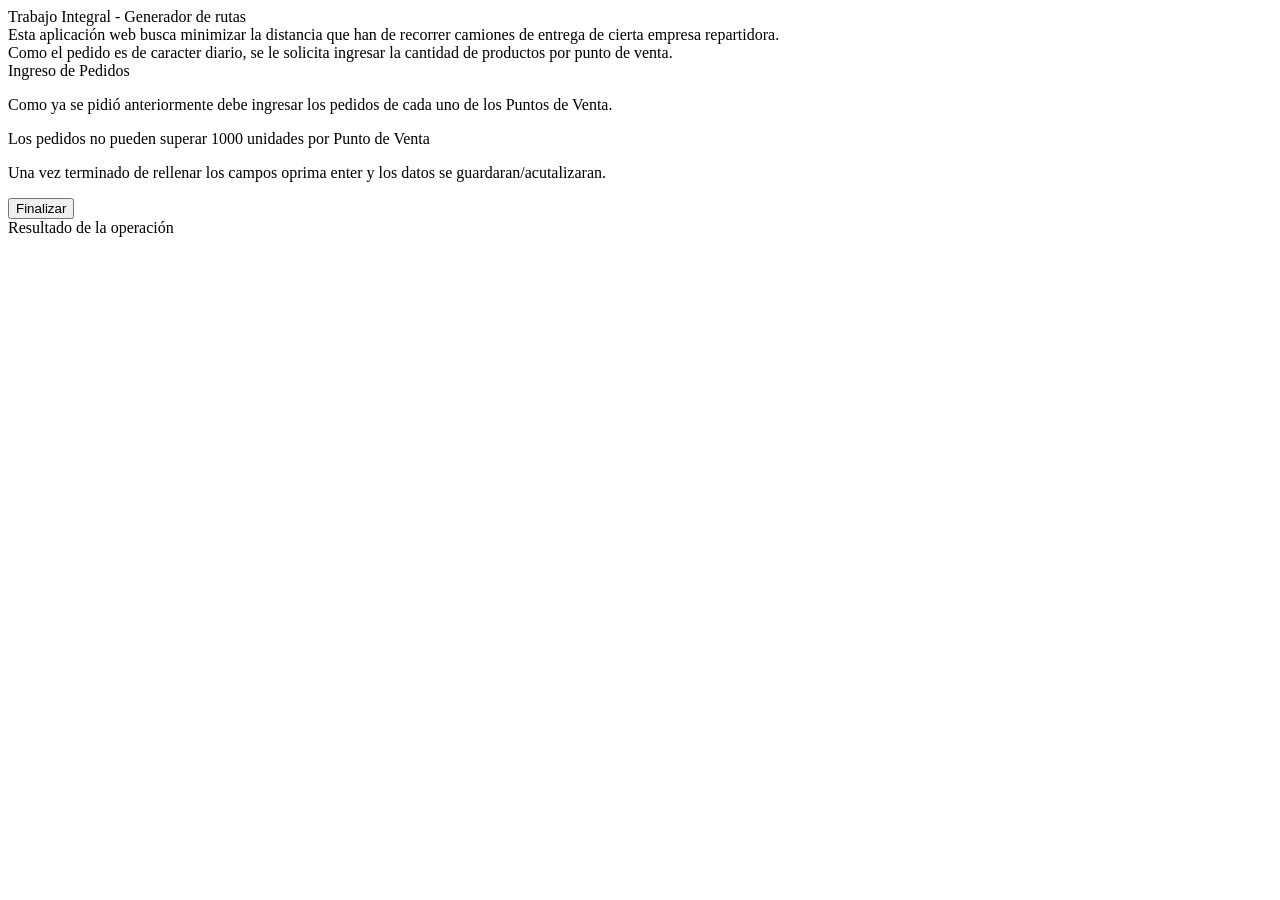
==== index.html @ f0a4f08b "VERSION 01-12-2021 1 -Arreglo de muestra de resultados -Otros cambios menores" ====
<!DOCTYPE html>
<html lang="en" dir="ltr">
    <head>
        <meta charset="UTF-8">
        <meta name="viewport" content="width=device-width, initial-scale=1.0">
        <title>Trabajo Integral</title>
        <!-- Favicon -->
        <link rel="icon" type="image/png" href="../../../Desktop/trabajo-integral-glf-ea9fcd09817e4a0aeb7374c4fe598649d7582580/icons/favicon.svg">
        <!-- Fonts: 'Roboto' 'Work Sans' 'JetBrains Mono'-->
        <link rel="preconnect" href="https://fonts.gstatic.com">
        <link href="https://fonts.googleapis.com/css2?family=JetBrains+Mono:wght@300;400&family=Roboto:wght@300;400;500;700&family=Work+Sans:wght@300;400;500;700;900&display=swap" rel="stylesheet"> 
        <!-- Imports -->
        <link rel="stylesheet" href="../../../Desktop/trabajo-integral-glf-ea9fcd09817e4a0aeb7374c4fe598649d7582580/css/master.css">
        <script defer src="../../../Desktop/trabajo-integral-glf-ea9fcd09817e4a0aeb7374c4fe598649d7582580/js/camiones.js"></script>
    </head>
    <body>
        <div class="header-section">
            <div class="header-wrap">
                <!-- NOTE: Github link here -->
                <div class="header-title">Trabajo Integral - Generador de rutas</div>
                <div class="header-descripcion">Esta aplicación web busca minimizar la distancia que han de recorrer camiones de entrega de cierta empresa repartidora. <br> Como el pedido es de caracter diario, se le solicita ingresar la cantidad de productos por punto de venta.</div>
                <section>
                    <div class="wave wave1"></div>
                    <div class="wave wave2"></div>
                    <div class="wave wave3"></div>
                    <div class="wave wave4"></div>
                </section>
            </div>
        </div>
        <div class="dynamic-input-wrap">
            <div class="input-descripcion">
                <div class="descripcion-title">Ingreso de Pedidos</div>
                <p class="descripcion">Como ya se pidió anteriormente debe ingresar los pedidos de cada uno de los Puntos de Venta.</p>
                <p class="descripcion">Los pedidos no pueden superar 1000 unidades por Punto de Venta</p>
                <p class="descripcion">Una vez terminado de rellenar los campos oprima enter y los datos se guardaran/acutalizaran.</p>
            </div>
            <div class="relleno-datos">
                <div id="inputfield"></div>
                <section>
                    <div class="waveI wave1"></div>
                    <div class="waveI wave2"></div>
                    <div class="waveI wave3"></div>
                    <div class="waveI wave4"></div>
                </section>
                <button type="button" class="boton-datos" onclick="printResultado()">Finalizar</button>
            </div>
        </div>
        <div class="resultado-op">
            <div class="descripcion-title">Resultado de la operaci&oacuten</div>
            <div id="resultadoHTML"></div>
        </div>
        <div class="footer"></div>
    </body>
</html>
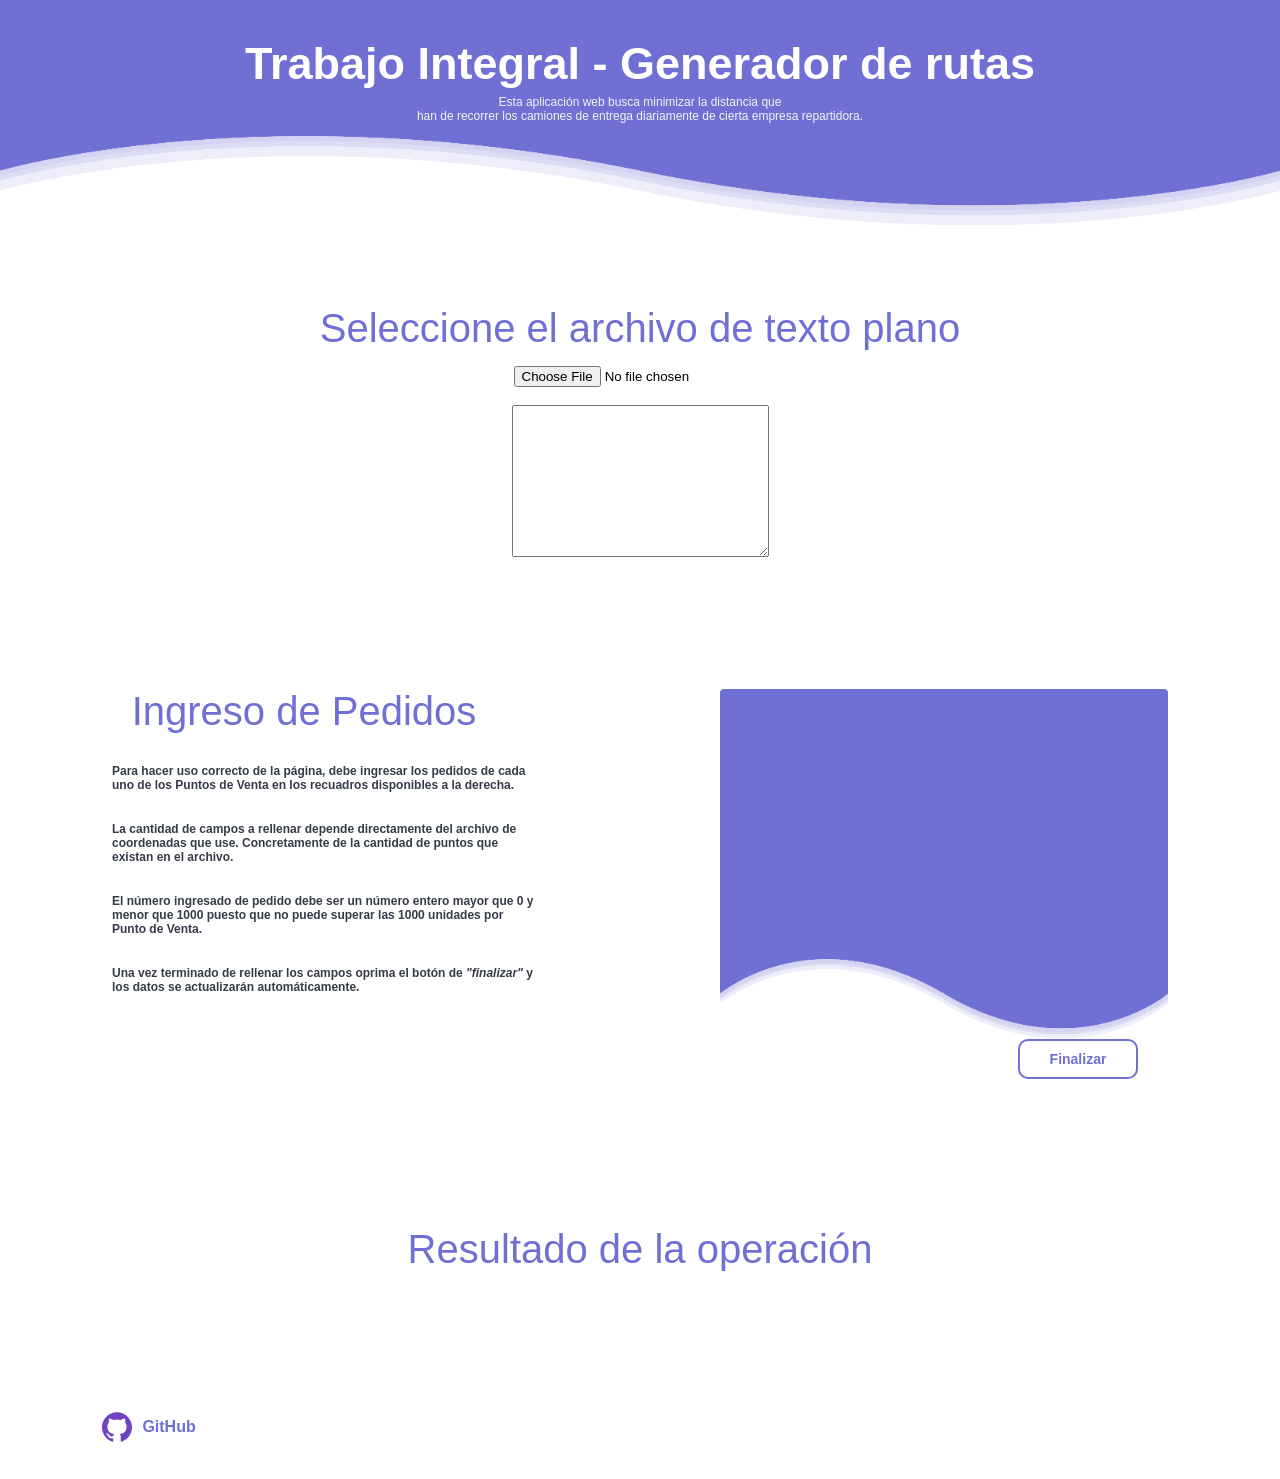
==== commit 91a18c5b: "VERSION 01-12-2021 2 -Se anadio un espacio para poder subir un archivo -Otros arreglos menores" ====
--- a/index.html
+++ b/index.html
@@ -5,20 +5,19 @@
         <meta name="viewport" content="width=device-width, initial-scale=1.0">
         <title>Trabajo Integral</title>
         <!-- Favicon -->
-        <link rel="icon" type="image/png" href="../../../Desktop/trabajo-integral-glf-ea9fcd09817e4a0aeb7374c4fe598649d7582580/icons/favicon.svg">
+        <link rel="icon" type="image/png" href="icons/favicon.svg">
         <!-- Fonts: 'Roboto' 'Work Sans' 'JetBrains Mono'-->
         <link rel="preconnect" href="https://fonts.gstatic.com">
         <link href="https://fonts.googleapis.com/css2?family=JetBrains+Mono:wght@300;400&family=Roboto:wght@300;400;500;700&family=Work+Sans:wght@300;400;500;700;900&display=swap" rel="stylesheet"> 
         <!-- Imports -->
-        <link rel="stylesheet" href="../../../Desktop/trabajo-integral-glf-ea9fcd09817e4a0aeb7374c4fe598649d7582580/css/master.css">
-        <script defer src="../../../Desktop/trabajo-integral-glf-ea9fcd09817e4a0aeb7374c4fe598649d7582580/js/camiones.js"></script>
+        <link rel="stylesheet" href="css/master.css">
+        <script defer src="js/camiones.js"></script>
     </head>
     <body>
         <div class="header-section">
             <div class="header-wrap">
-                <!-- NOTE: Github link here -->
                 <div class="header-title">Trabajo Integral - Generador de rutas</div>
-                <div class="header-descripcion">Esta aplicación web busca minimizar la distancia que han de recorrer camiones de entrega de cierta empresa repartidora. <br> Como el pedido es de caracter diario, se le solicita ingresar la cantidad de productos por punto de venta.</div>
+		        <div class="header-descripcion">Esta aplicaci&oacuten web busca minimizar la distancia que<br>han de recorrer los camiones de entrega diariamente de cierta empresa repartidora.</div>
                 <section>
                     <div class="wave wave1"></div>
                     <div class="wave wave2"></div>
@@ -27,15 +26,26 @@
                 </section>
             </div>
         </div>
+        <!-- ESPACIO PARA SUBIR EL ARCHIVO -->
+        <div class="subir-archivo">
+            <div class="descripcion-title">Seleccione el archivo de texto plano</div>
+            <input type="file" id="archivoTexto">
+	    <p id="mensajes"></p><br>
+            <textarea id="contenido" cols="30" rows="10"></textarea>
+        </div>
+        <!-- INGRESAR LOS PEDIDOS -->
         <div class="dynamic-input-wrap">
             <div class="input-descripcion">
                 <div class="descripcion-title">Ingreso de Pedidos</div>
-                <p class="descripcion">Como ya se pidió anteriormente debe ingresar los pedidos de cada uno de los Puntos de Venta.</p>
-                <p class="descripcion">Los pedidos no pueden superar 1000 unidades por Punto de Venta</p>
-                <p class="descripcion">Una vez terminado de rellenar los campos oprima enter y los datos se guardaran/acutalizaran.</p>
+                <p class="descripcion">Para hacer uso correcto de la p&aacutegina, debe ingresar los pedidos de cada uno de los Puntos de Venta en los recuadros disponibles a la derecha.</p>
+                <p class="descripcion">La cantidad de campos a rellenar depende directamente del archivo de coordenadas que use. Concretamente de la cantidad de puntos que existan en el archivo.</p>
+                <p class="descripcion">El n&uacutemero ingresado de pedido debe ser un n&uacutemero entero mayor que 0 y menor que 1000 puesto que no puede superar las 1000 unidades por Punto de Venta.</p>
+		        <p class="descripcion">Una vez terminado de rellenar los campos oprima el bot&oacuten de <i>"finalizar"</i> y los datos se actualizar&aacuten autom&aacuteticamente.</p>
             </div>
             <div class="relleno-datos">
-                <div id="inputfield"></div>
+                <div class="inputs-wrap">
+                    <div id="inputfield"></div>
+                </div>
                 <section>
                     <div class="waveI wave1"></div>
                     <div class="waveI wave2"></div>
@@ -45,10 +55,16 @@
                 <button type="button" class="boton-datos" onclick="printResultado()">Finalizar</button>
             </div>
         </div>
+        <!-- MUESTRA EL RESULTADO EN TEXTO -->
         <div class="resultado-op">
             <div class="descripcion-title">Resultado de la operaci&oacuten</div>
             <div id="resultadoHTML"></div>
         </div>
-        <div class="footer"></div>
+        <div class="footer">
+            <a class="link-github" href="https://github.com/yowls/trabajo-integral-glf">
+                <img class="link-github-icon" src="icons/github.svg" alt="Github logo icon">
+                <span class="link-github-text">GitHub</span>
+            </a>
+        </div>
     </body>
 </html>
--- a/css/master.css
+++ b/css/master.css
@@ -0,0 +1,233 @@
+/* Load common config */
+@import "colors.css";
+
+body {
+    width: 100%;
+    height: 100%;
+    background-color: white;
+}
+
+* {
+    padding: 0px;
+    margin: 0px;
+    list-style: none;
+    text-decoration: none;
+}
+p {
+    font-family: 'JetBrains Mono', sans-serif;
+    font-weight: bold;
+    font-size: 12px;
+    color: var(--black-fg);
+}
+
+ /* HEADER */
+.header-section {
+    position: relative;
+    width: 100%;
+    height: 20vw;
+    background-color: var(--accent);
+    text-align: center;
+    color: white;
+}
+.header-title {
+    padding-top: 3vw;
+    font-family: 'Roboto', sans-serif;
+    font-weight: bold;
+    font-size: 45px;
+}
+.header-descripcion{
+    padding: 5px 0px;
+    font-family: 'JetBrains Mono', sans-serif;
+    font-size: 12px;
+    font-weight: lighter;
+    color: var(--white-fg);
+}
+/* WAVE ANIMATION ON HEADER*/
+.wave {
+    position: absolute;
+    bottom: 0;
+    left: 0;
+    width: 100%;
+    height: 100px;
+    background-image: url(../img/wave.png);
+    background-size: 100% 100px;
+}
+.wave.wave1 {
+    animation: animate 15s linear infinite;
+    z-index: 10;
+    opacity: 1;
+    animation-delay: 0s;
+    bottom: 0;
+}
+.wave.wave2 {
+    animation: animate2 5s linear infinite;
+    z-index: 9;
+    opacity: 0.5;
+    animation-delay: -5s;
+    bottom: 10px;
+}
+.wave.wave3 {
+    animation: animate 20s linear infinite;
+    z-index: 8;
+    opacity: 0.2;
+    animation-delay: -2s;
+    bottom: 15px;
+}
+.wave.wave4 {
+    animation: animate2 20s linear infinite;
+    z-index: 7;
+    opacity: 0.7;
+    animation-delay: -5s;
+    bottom: 20px;
+}
+@keyframes animate {
+    0% {
+        background-position-x: 0;
+    }
+    100% {
+        background-position-x: 1280px;
+    }
+}
+@keyframes animate2 {
+    0% {
+        background-position-x: 0;
+    }
+    100% {
+        background-position-x: -1280px;
+    }
+}
+
+.subir-archivo {
+    margin-top: 50px;
+    text-align: center;
+}
+
+/* INPUT SECTION  */
+.inputs-wrap {
+    height: 75%;
+    overflow: auto;
+}
+.dynamic-input-wrap {
+    width: 100%;
+    height: 26vw;
+    padding: 10% 0px;
+    display: flex;
+    justify-content: space-around;
+}
+
+.input-descripcion {
+    width: 30%;
+}
+.descripcion-title{
+    text-align: center;
+    color: var(--accent);
+    font-size: 40px;
+    font-weight: lighter;
+    font-family: 'Work Sans', sans-serif;  
+    padding-bottom: 15px;
+}
+.descripcion{
+    padding: 15px 0px;
+    width: 110%;
+}
+.relleno-datos {
+    background-color: var(--accent);
+    border-radius: 4px;
+    padding: 20px 0px 40px 0px;
+    width: 35%;
+    height: 90%;
+    position: relative;
+}
+/* WAVE ANIMATION ON INPUTS */
+.waveI {
+    position: absolute;
+    bottom: 0;
+    left: 0;
+    width: 100%;
+    height: 80px;
+    background-image: url(../img/wave.png);
+    background-size: 100% 100px;
+}
+.waveI.wave1 {
+    animation: animate 30s linear infinite;
+    z-index: 10;
+    opacity: 1;
+    animation-delay: 0s;
+    bottom: 0;
+}
+.waveI.wave2 {
+    animation: animate2 20s linear infinite;
+    z-index: 9;
+    opacity: 0.5;
+    animation-delay: -5s;
+    bottom: 4px;
+}
+.waveI.wave3 {
+    animation: animate 25s linear infinite;
+    z-index: 8;
+    opacity: 0.2;
+    animation-delay: -2s;
+    bottom: 6px;
+}
+.waveI.wave4 {
+    animation: animate2 20s linear infinite;
+    z-index: 7;
+    opacity: 0.7;
+    animation-delay: -5s;
+    bottom: 10px;
+}
+.boton-datos {
+    position: absolute;
+    font-weight: bold;
+    font-size: 14px;
+    font-family: 'Roboto', sans-serif;
+    padding: 10px;
+    width: 120px;
+    color: var(--accent);
+    background-color: white;
+    border: 2px solid var(--accent);
+    border-radius: 10px;
+    right: 30px;
+    bottom: -30px;
+    z-index: 15;
+}
+.boton-datos:hover {
+    background: var(--accent);
+    color: white;
+    cursor: pointer;
+}
+
+/* RESULTADO  */
+.resultado-op {
+    margin-top: 6vw;
+    width: 100%;
+}
+#resultadoHTML {
+    margin-left: 10%;
+}
+.footer {
+    width: 100%;
+    height: 15vw;
+    position: relative;
+}
+.link-github {
+    position: absolute;
+    top: 60%;
+    left: 8%;
+    display: flex;
+    height: 50px;
+    width: 110px;
+    text-align: center;
+    align-items: center;
+}
+.link-github-text {
+    color: var(--accent);
+    margin-left: 10px;
+    font-family: "Roboto", sans-serif;
+    font-size: 16px;
+    font-weight: bold;
+}
+.link-github-icon {
+    height: 30px;
+    width: 30px;
+}
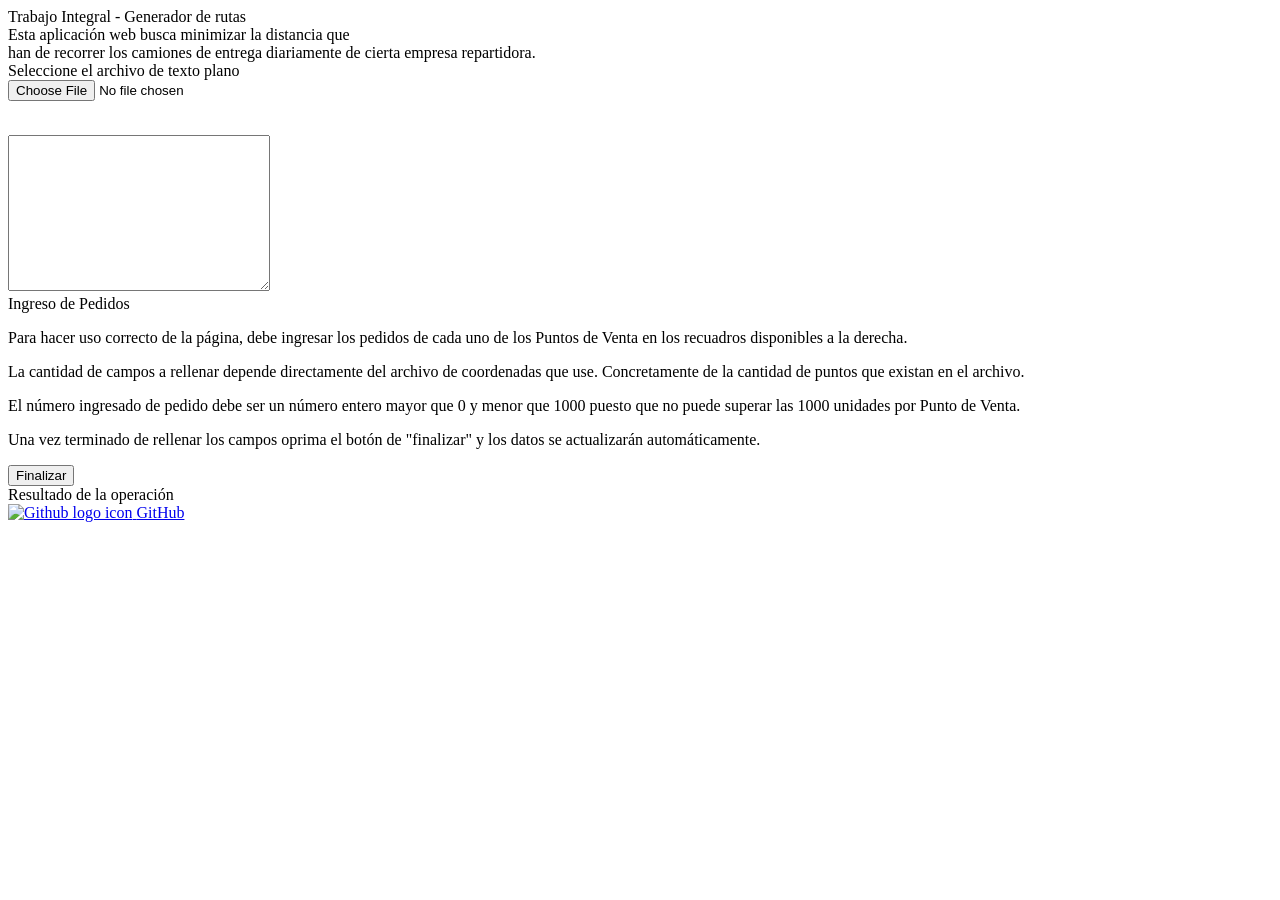
==== commit fdc14734: "VERSION 01-12-2021 4 -Correccion de errores de sonarqube" ====
--- a/index.html
+++ b/index.html
@@ -5,12 +5,12 @@
         <meta name="viewport" content="width=device-width, initial-scale=1.0">
         <title>Trabajo Integral</title>
         <!-- Favicon -->
-        <link rel="icon" type="image/png" href="icons/favicon.svg">
+        <link rel="icon" type="image/png" href="../../../Desktop/trabajo-integral-glf-747c3d6651df2fb85cf1e0e06512dd3d1430d47b/icons/favicon.svg">
         <!-- Fonts: 'Roboto' 'Work Sans' 'JetBrains Mono'-->
         <link rel="preconnect" href="https://fonts.gstatic.com">
         <link href="https://fonts.googleapis.com/css2?family=JetBrains+Mono:wght@300;400&family=Roboto:wght@300;400;500;700&family=Work+Sans:wght@300;400;500;700;900&display=swap" rel="stylesheet"> 
         <!-- Imports -->
-        <link rel="stylesheet" href="css/master.css">
+        <link rel="stylesheet" href="../../../Desktop/trabajo-integral-glf-747c3d6651df2fb85cf1e0e06512dd3d1430d47b/css/master.css">
         <script defer src="js/camiones.js"></script>
     </head>
     <body>
@@ -40,7 +40,7 @@
                 <p class="descripcion">Para hacer uso correcto de la p&aacutegina, debe ingresar los pedidos de cada uno de los Puntos de Venta en los recuadros disponibles a la derecha.</p>
                 <p class="descripcion">La cantidad de campos a rellenar depende directamente del archivo de coordenadas que use. Concretamente de la cantidad de puntos que existan en el archivo.</p>
                 <p class="descripcion">El n&uacutemero ingresado de pedido debe ser un n&uacutemero entero mayor que 0 y menor que 1000 puesto que no puede superar las 1000 unidades por Punto de Venta.</p>
-		        <p class="descripcion">Una vez terminado de rellenar los campos oprima el bot&oacuten de <i>"finalizar"</i> y los datos se actualizar&aacuten autom&aacuteticamente.</p>
+		        <p class="descripcion">Una vez terminado de rellenar los campos oprima el bot&oacuten de "finalizar" y los datos se actualizar&aacuten autom&aacuteticamente.</p>
             </div>
             <div class="relleno-datos">
                 <div class="inputs-wrap">
@@ -62,7 +62,7 @@
         </div>
         <div class="footer">
             <a class="link-github" href="https://github.com/yowls/trabajo-integral-glf">
-                <img class="link-github-icon" src="icons/github.svg" alt="Github logo icon">
+                <img class="link-github-icon" src="../../../Desktop/trabajo-integral-glf-747c3d6651df2fb85cf1e0e06512dd3d1430d47b/icons/github.svg" alt="Github logo icon">
                 <span class="link-github-text">GitHub</span>
             </a>
         </div>
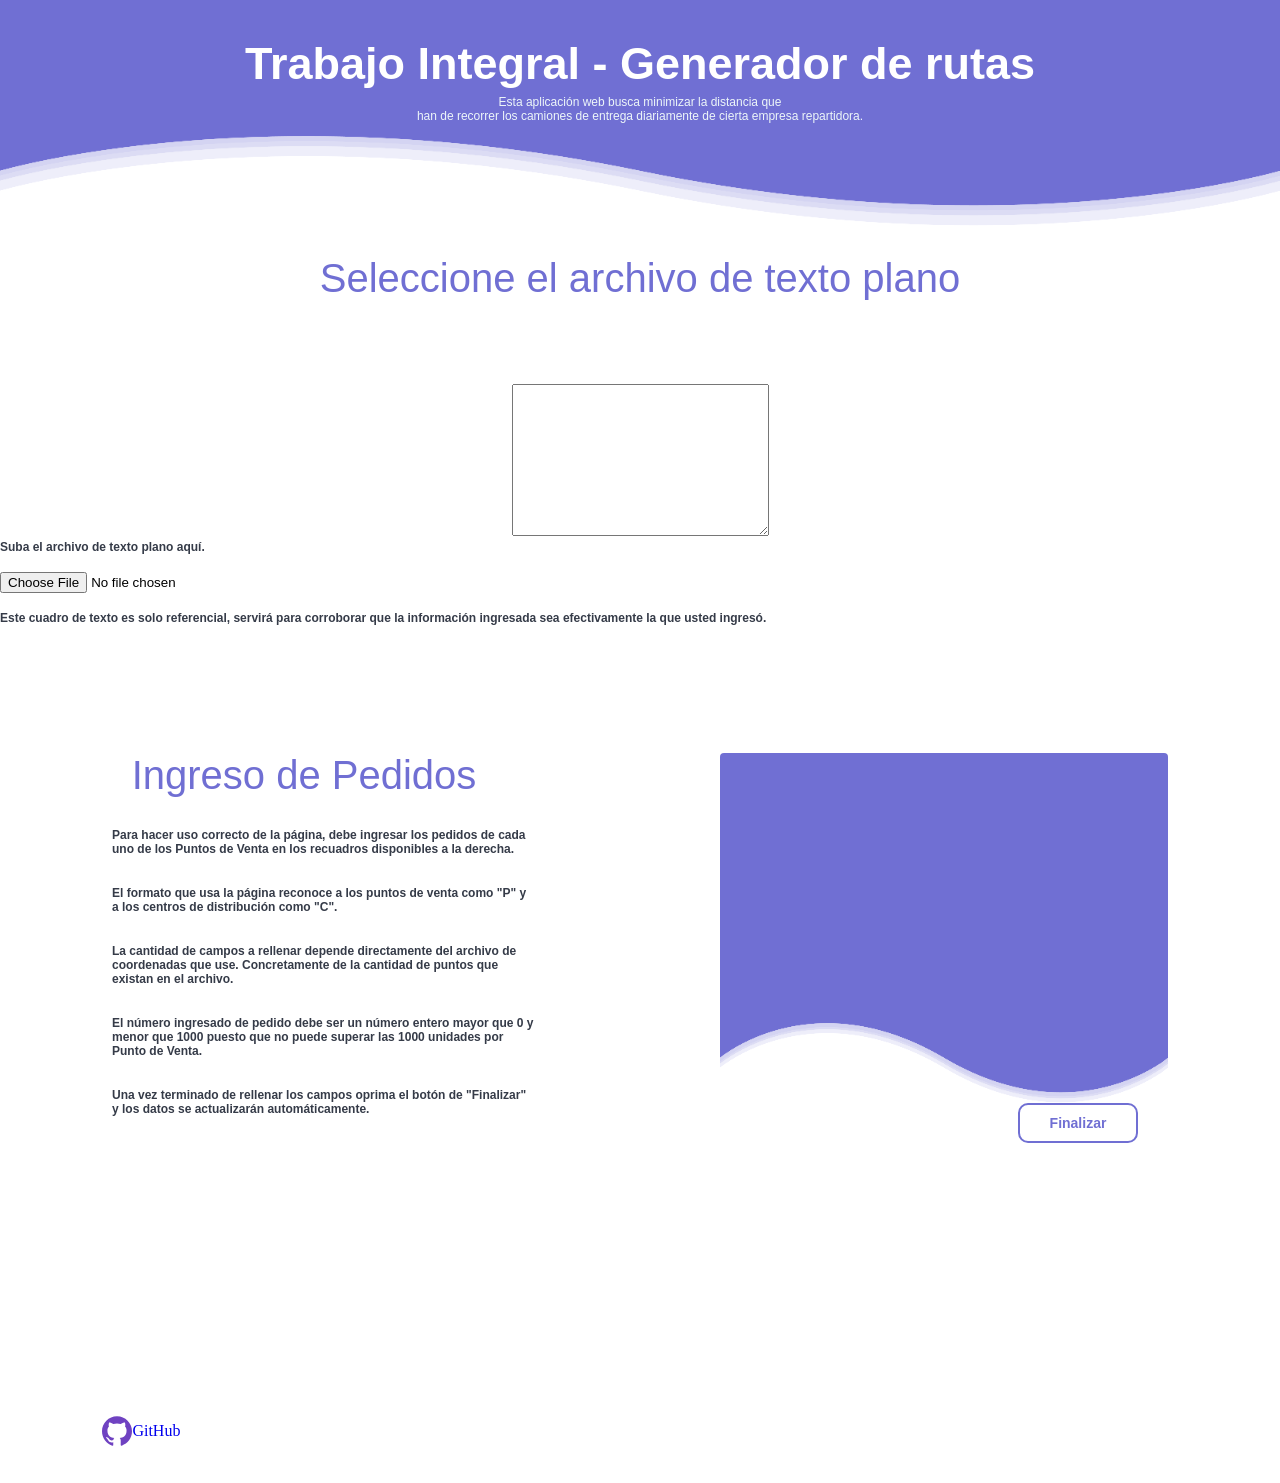
==== commit 8de5f879: "VERSION 01-12-2021 6 -Se agregan nuevas funciones de recarga y subida de texto -Otras correciones va" ====
--- a/index.html
+++ b/index.html
@@ -5,12 +5,12 @@
         <meta name="viewport" content="width=device-width, initial-scale=1.0">
         <title>Trabajo Integral</title>
         <!-- Favicon -->
-        <link rel="icon" type="image/png" href="../../../Desktop/trabajo-integral-glf-747c3d6651df2fb85cf1e0e06512dd3d1430d47b/icons/favicon.svg">
+        <link rel="icon" type="image/png" href="icons/favicon.svg">
         <!-- Fonts: 'Roboto' 'Work Sans' 'JetBrains Mono'-->
         <link rel="preconnect" href="https://fonts.gstatic.com">
         <link href="https://fonts.googleapis.com/css2?family=JetBrains+Mono:wght@300;400&family=Roboto:wght@300;400;500;700&family=Work+Sans:wght@300;400;500;700;900&display=swap" rel="stylesheet"> 
         <!-- Imports -->
-        <link rel="stylesheet" href="../../../Desktop/trabajo-integral-glf-747c3d6651df2fb85cf1e0e06512dd3d1430d47b/css/master.css">
+        <link rel="stylesheet" href="css/master.css">
         <script defer src="js/camiones.js"></script>
     </head>
     <body>
@@ -27,20 +27,30 @@
             </div>
         </div>
         <!-- ESPACIO PARA SUBIR EL ARCHIVO -->
-        <div class="subir-archivo">
+        <div class="subir-archivo-section">
             <div class="descripcion-title">Seleccione el archivo de texto plano</div>
-            <input type="file" id="archivoTexto">
-	    <p id="mensajes"></p><br>
-            <textarea id="contenido" cols="30" rows="10"></textarea>
+            <div class="archivo-wrap">
+                <div class="subir-archivo">
+	                <p id="mensajes"></p><br>
+                    <textarea id="contenido" cols="30" rows="10"></textarea>
+                </div>
+                <div class="subir-archivo-descripcion">
+                    <p>Suba el archivo de texto plano aqu&iacute.</p><br>
+                    <input type="file" id="archivoTexto"><br><br>
+                    <p>Este cuadro de texto es solo referencial, servir&aacute para corroborar que la informaci&oacuten ingresada sea efectivamente la que usted ingres&oacute.</p>
+                    <p></p>
+                </div>
+            </div>
         </div>
         <!-- INGRESAR LOS PEDIDOS -->
         <div class="dynamic-input-wrap">
             <div class="input-descripcion">
                 <div class="descripcion-title">Ingreso de Pedidos</div>
                 <p class="descripcion">Para hacer uso correcto de la p&aacutegina, debe ingresar los pedidos de cada uno de los Puntos de Venta en los recuadros disponibles a la derecha.</p>
+                <p class="descripcion">El formato que usa la p&aacutegina reconoce a los puntos de venta como "P" y a los centros de distribuci&oacuten como "C".</p>
                 <p class="descripcion">La cantidad de campos a rellenar depende directamente del archivo de coordenadas que use. Concretamente de la cantidad de puntos que existan en el archivo.</p>
                 <p class="descripcion">El n&uacutemero ingresado de pedido debe ser un n&uacutemero entero mayor que 0 y menor que 1000 puesto que no puede superar las 1000 unidades por Punto de Venta.</p>
-		        <p class="descripcion">Una vez terminado de rellenar los campos oprima el bot&oacuten de "finalizar" y los datos se actualizar&aacuten autom&aacuteticamente.</p>
+		        <p class="descripcion">Una vez terminado de rellenar los campos oprima el bot&oacuten de "Finalizar" y los datos se actualizar&aacuten autom&aacuteticamente.</p>
             </div>
             <div class="relleno-datos">
                 <div class="inputs-wrap">
@@ -57,14 +67,15 @@
         </div>
         <!-- MUESTRA EL RESULTADO EN TEXTO -->
         <div class="resultado-op">
-            <div class="descripcion-title">Resultado de la operaci&oacuten</div>
+            <div id="resultado-camion"></div>
             <div id="resultadoHTML"></div>
         </div>
         <div class="footer">
             <a class="link-github" href="https://github.com/yowls/trabajo-integral-glf">
-                <img class="link-github-icon" src="../../../Desktop/trabajo-integral-glf-747c3d6651df2fb85cf1e0e06512dd3d1430d47b/icons/github.svg" alt="Github logo icon">
-                <span class="link-github-text">GitHub</span>
+                <img class="link-github-icon" src="icons/github.svg" alt="Github logo icon">
+                <span class="link-text">GitHub</span>
             </a>
+            <div id="reload-page"></div>
         </div>
     </body>
 </html>
--- a/css/master.css
+++ b/css/master.css
@@ -0,0 +1,233 @@
+/* Load common config */
+@import "colors.css";
+
+body {
+    width: 100%;
+    height: 100%;
+    background-color: white;
+}
+
+* {
+    padding: 0px;
+    margin: 0px;
+    list-style: none;
+    text-decoration: none;
+}
+p {
+    font-family: 'JetBrains Mono', sans-serif;
+    font-weight: bold;
+    font-size: 12px;
+    color: var(--black-fg);
+}
+
+ /* HEADER */
+.header-section {
+    position: relative;
+    width: 100%;
+    height: 20vw;
+    background-color: var(--accent);
+    text-align: center;
+    color: white;
+}
+.header-title {
+    padding-top: 3vw;
+    font-family: 'Roboto', sans-serif;
+    font-weight: bold;
+    font-size: 45px;
+}
+.header-descripcion{
+    padding: 5px 0px;
+    font-family: 'JetBrains Mono', sans-serif;
+    font-size: 12px;
+    font-weight: lighter;
+    color: var(--white-fg);
+}
+/* WAVE ANIMATION ON HEADER*/
+.wave {
+    position: absolute;
+    bottom: 0;
+    left: 0;
+    width: 100%;
+    height: 100px;
+    background-image: url(../img/wave.png);
+    background-size: 100% 100px;
+}
+.wave.wave1 {
+    animation: animate 15s linear infinite;
+    z-index: 10;
+    opacity: 1;
+    animation-delay: 0s;
+    bottom: 0;
+}
+.wave.wave2 {
+    animation: animate2 5s linear infinite;
+    z-index: 9;
+    opacity: 0.5;
+    animation-delay: -5s;
+    bottom: 10px;
+}
+.wave.wave3 {
+    animation: animate 20s linear infinite;
+    z-index: 8;
+    opacity: 0.2;
+    animation-delay: -2s;
+    bottom: 15px;
+}
+.wave.wave4 {
+    animation: animate2 20s linear infinite;
+    z-index: 7;
+    opacity: 0.7;
+    animation-delay: -5s;
+    bottom: 20px;
+}
+@keyframes animate {
+    0% {
+        background-position-x: 0;
+    }
+    100% {
+        background-position-x: 1280px;
+    }
+}
+@keyframes animate2 {
+    0% {
+        background-position-x: 0;
+    }
+    100% {
+        background-position-x: -1280px;
+    }
+}
+
+.subir-archivo {
+    margin-top: 50px;
+    text-align: center;
+}
+
+/* INPUT SECTION  */
+.inputs-wrap {
+    height: 75%;
+    overflow: auto;
+}
+.dynamic-input-wrap {
+    width: 100%;
+    height: 26vw;
+    padding: 10% 0px;
+    display: flex;
+    justify-content: space-around;
+}
+
+.input-descripcion {
+    width: 30%;
+}
+.descripcion-title{
+    text-align: center;
+    color: var(--accent);
+    font-size: 40px;
+    font-weight: lighter;
+    font-family: 'Work Sans', sans-serif;  
+    padding-bottom: 15px;
+}
+.descripcion{
+    padding: 15px 0px;
+    width: 110%;
+}
+.relleno-datos {
+    background-color: var(--accent);
+    border-radius: 4px;
+    padding: 20px 0px 40px 0px;
+    width: 35%;
+    height: 90%;
+    position: relative;
+}
+/* WAVE ANIMATION ON INPUTS */
+.waveI {
+    position: absolute;
+    bottom: 0;
+    left: 0;
+    width: 100%;
+    height: 80px;
+    background-image: url(../img/wave.png);
+    background-size: 100% 100px;
+}
+.waveI.wave1 {
+    animation: animate 30s linear infinite;
+    z-index: 10;
+    opacity: 1;
+    animation-delay: 0s;
+    bottom: 0;
+}
+.waveI.wave2 {
+    animation: animate2 20s linear infinite;
+    z-index: 9;
+    opacity: 0.5;
+    animation-delay: -5s;
+    bottom: 4px;
+}
+.waveI.wave3 {
+    animation: animate 25s linear infinite;
+    z-index: 8;
+    opacity: 0.2;
+    animation-delay: -2s;
+    bottom: 6px;
+}
+.waveI.wave4 {
+    animation: animate2 20s linear infinite;
+    z-index: 7;
+    opacity: 0.7;
+    animation-delay: -5s;
+    bottom: 10px;
+}
+.boton-datos {
+    position: absolute;
+    font-weight: bold;
+    font-size: 14px;
+    font-family: 'Roboto', sans-serif;
+    padding: 10px;
+    width: 120px;
+    color: var(--accent);
+    background-color: white;
+    border: 2px solid var(--accent);
+    border-radius: 10px;
+    right: 30px;
+    bottom: -30px;
+    z-index: 15;
+}
+.boton-datos:hover {
+    background: var(--accent);
+    color: white;
+    cursor: pointer;
+}
+
+/* RESULTADO  */
+.resultado-op {
+    margin-top: 6vw;
+    width: 100%;
+}
+#resultadoHTML {
+    margin-left: 10%;
+}
+.footer {
+    width: 100%;
+    height: 15vw;
+    position: relative;
+}
+.link-github {
+    position: absolute;
+    top: 60%;
+    left: 8%;
+    display: flex;
+    height: 50px;
+    width: 110px;
+    text-align: center;
+    align-items: center;
+}
+.link-github-text {
+    color: var(--accent);
+    margin-left: 10px;
+    font-family: "Roboto", sans-serif;
+    font-size: 16px;
+    font-weight: bold;
+}
+.link-github-icon {
+    height: 30px;
+    width: 30px;
+}
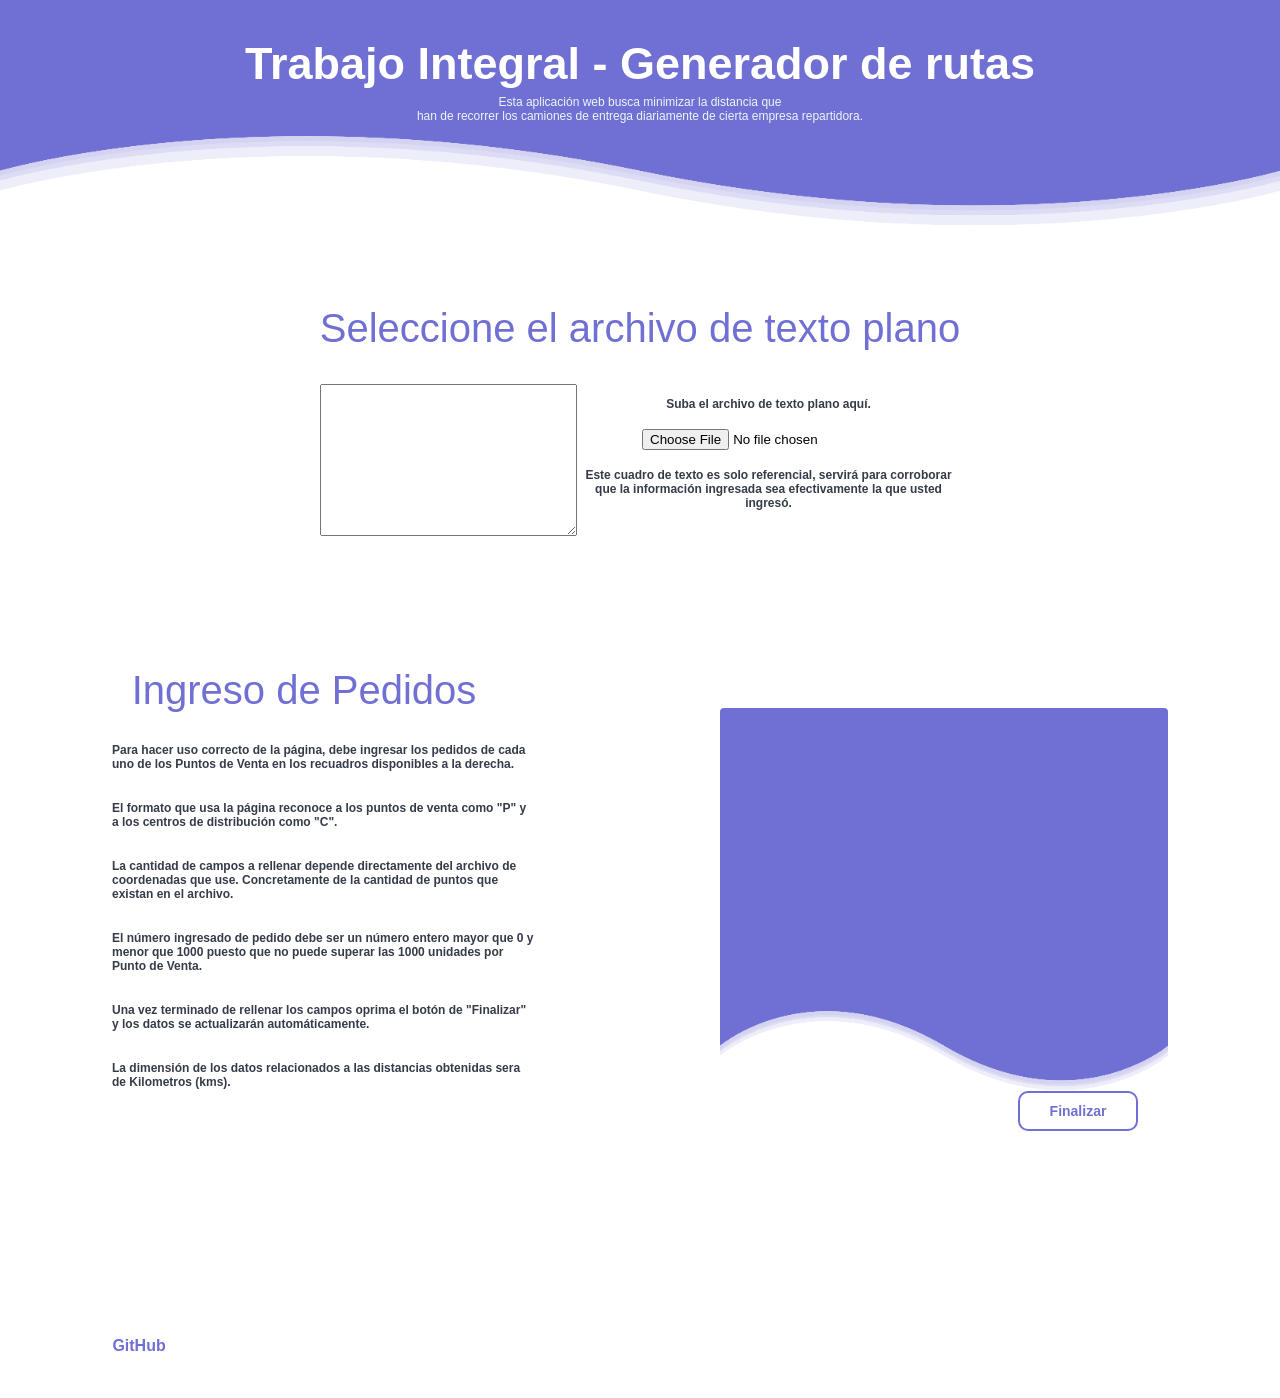
==== commit 054457d9: "VERSION 02-12-2021 1 -Se removieron carios iconos que no se cargaban en el programa" ====
--- a/index.html
+++ b/index.html
@@ -51,6 +51,7 @@
                 <p class="descripcion">La cantidad de campos a rellenar depende directamente del archivo de coordenadas que use. Concretamente de la cantidad de puntos que existan en el archivo.</p>
                 <p class="descripcion">El n&uacutemero ingresado de pedido debe ser un n&uacutemero entero mayor que 0 y menor que 1000 puesto que no puede superar las 1000 unidades por Punto de Venta.</p>
 		        <p class="descripcion">Una vez terminado de rellenar los campos oprima el bot&oacuten de "Finalizar" y los datos se actualizar&aacuten autom&aacuteticamente.</p>
+		        <p class="descripcion">La dimensión de los datos relacionados a las distancias obtenidas sera de Kilometros (kms).</p>
             </div>
             <div class="relleno-datos">
                 <div class="inputs-wrap">
@@ -62,7 +63,9 @@
                     <div class="waveI wave3"></div>
                     <div class="waveI wave4"></div>
                 </section>
-                <button type="button" class="boton-datos" onclick="printResultado()">Finalizar</button>
+                <div id="boton-finalizar">
+                    <button type="button" class="boton-datos" onclick="printResultado()">Finalizar</button>
+                </div>
             </div>
         </div>
         <!-- MUESTRA EL RESULTADO EN TEXTO -->
@@ -72,7 +75,6 @@
         </div>
         <div class="footer">
             <a class="link-github" href="https://github.com/yowls/trabajo-integral-glf">
-                <img class="link-github-icon" src="icons/github.svg" alt="Github logo icon">
                 <span class="link-text">GitHub</span>
             </a>
             <div id="reload-page"></div>
--- a/css/master.css
+++ b/css/master.css
@@ -97,9 +97,16 @@
     }
 }
 
-.subir-archivo {
+/* SUBIR EL ARCHIVO */
+.subir-archivo-section {
     margin-top: 50px;
     text-align: center;
+}
+.archivo-wrap {
+    display: flex;
+    width: 50%;
+    transform: translate(50%,0%);
+    align-items: center;
 }
 
 /* INPUT SECTION  */
@@ -133,9 +140,10 @@
 .relleno-datos {
     background-color: var(--accent);
     border-radius: 4px;
+    margin-top: 40px;
     padding: 20px 0px 40px 0px;
     width: 35%;
-    height: 90%;
+    height: 100%;
     position: relative;
 }
 /* WAVE ANIMATION ON INPUTS */
@@ -220,7 +228,7 @@
     text-align: center;
     align-items: center;
 }
-.link-github-text {
+.link-text {
     color: var(--accent);
     margin-left: 10px;
     font-family: "Roboto", sans-serif;
@@ -230,4 +238,21 @@
 .link-github-icon {
     height: 30px;
     width: 30px;
+}
+.boton-reload {
+    position: absolute;
+    background-color: white;
+    border: none;
+    color: var(--accent);
+    display: flex;
+    align-items: center;
+    top: 60%;
+    left: 83%;
+    width: 150px;
+    height: 50px;
+    cursor: pointer;
+}
+.boton-reload img {
+    width: 30px;
+    height: 30px;
 }
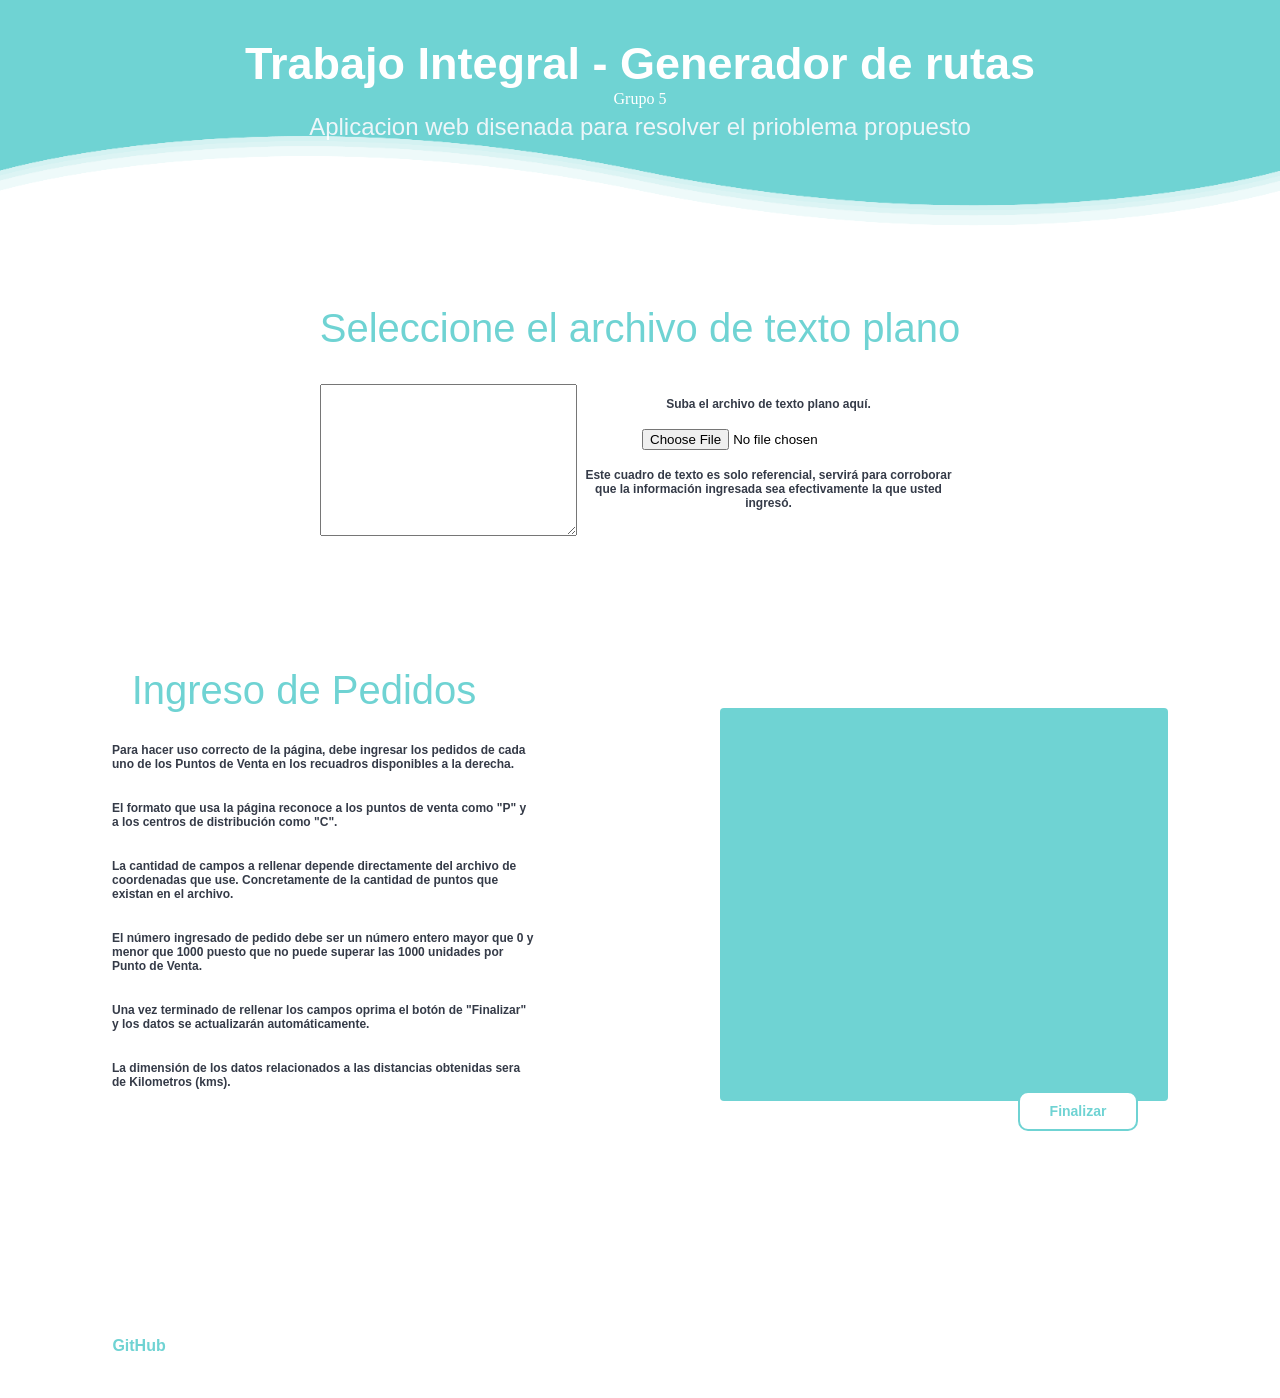
==== commit 6f3bd002: "VERSION 02-12-2021 3 -Cambios menores en la apariencia del programa" ====
--- a/index.html
+++ b/index.html
@@ -17,7 +17,8 @@
         <div class="header-section">
             <div class="header-wrap">
                 <div class="header-title">Trabajo Integral - Generador de rutas</div>
-		        <div class="header-descripcion">Esta aplicaci&oacuten web busca minimizar la distancia que<br>han de recorrer los camiones de entrega diariamente de cierta empresa repartidora.</div>
+                <div class="header-subtitle">Grupo 5</div>
+		        <div class="header-descripcion"> Aplicacion web disenada para resolver el prioblema propuesto</div>
                 <section>
                     <div class="wave wave1"></div>
                     <div class="wave wave2"></div>
@@ -57,12 +58,6 @@
                 <div class="inputs-wrap">
                     <div id="inputfield"></div>
                 </div>
-                <section>
-                    <div class="waveI wave1"></div>
-                    <div class="waveI wave2"></div>
-                    <div class="waveI wave3"></div>
-                    <div class="waveI wave4"></div>
-                </section>
                 <div id="boton-finalizar">
                     <button type="button" class="boton-datos" onclick="printResultado()">Finalizar</button>
                 </div>
@@ -74,7 +69,7 @@
             <div id="resultadoHTML"></div>
         </div>
         <div class="footer">
-            <a class="link-github" href="https://github.com/yowls/trabajo-integral-glf">
+            <a class="link-github" href="https://github.com/CanasDruid/GRUPO-5-GLF-TI">
                 <span class="link-text">GitHub</span>
             </a>
             <div id="reload-page"></div>
--- a/css/master.css
+++ b/css/master.css
@@ -38,7 +38,7 @@
 .header-descripcion{
     padding: 5px 0px;
     font-family: 'JetBrains Mono', sans-serif;
-    font-size: 12px;
+    font-size: 24px;
     font-weight: lighter;
     color: var(--white-fg);
 }
